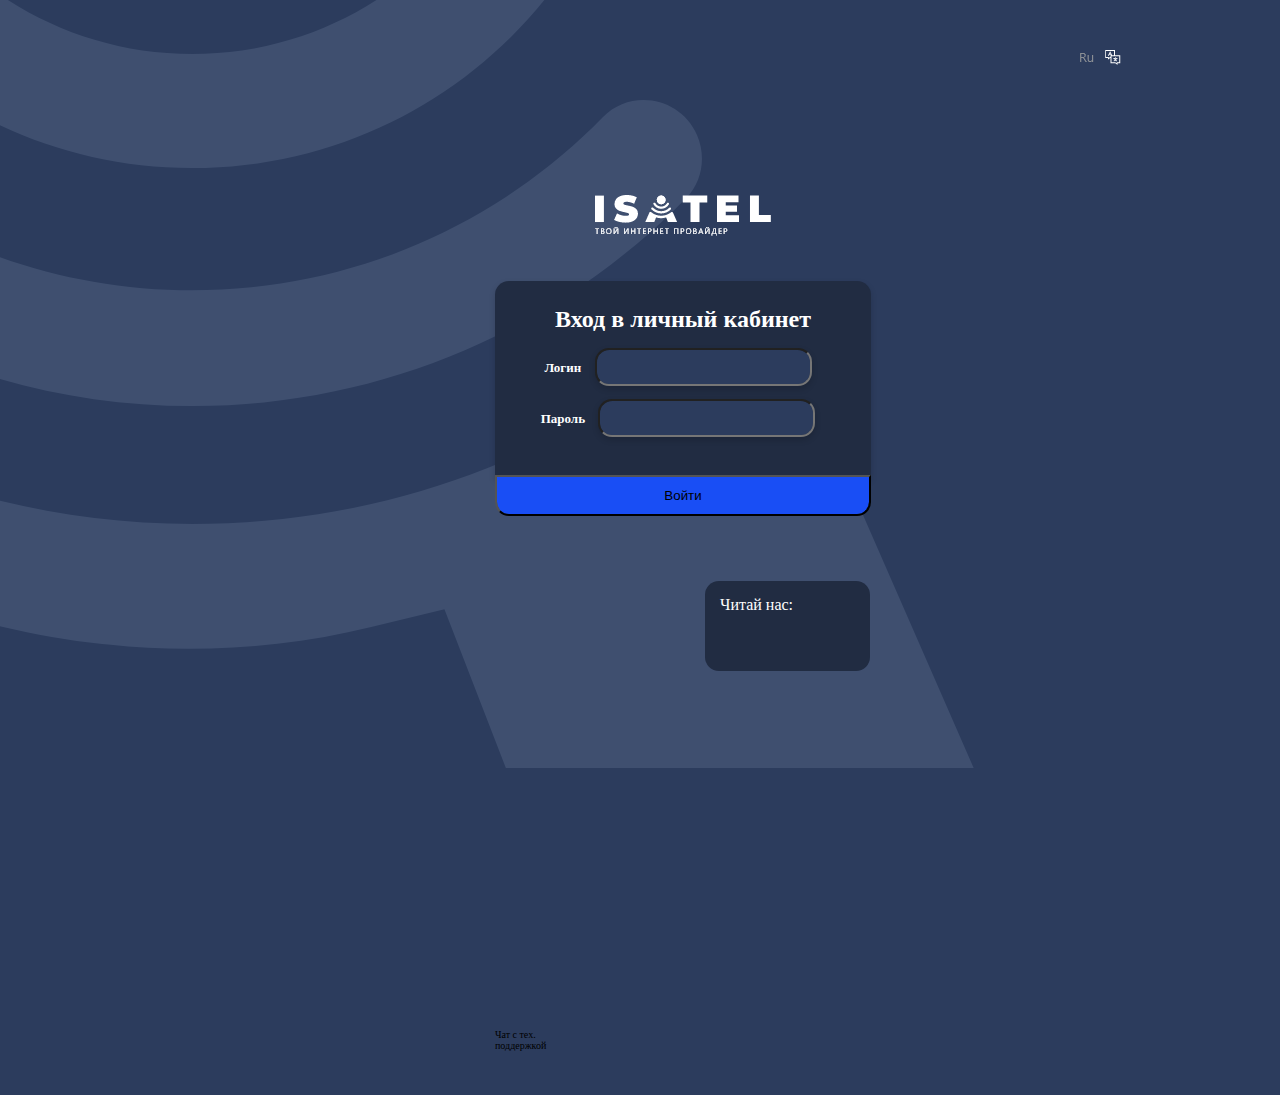
==== Login.html @ 5035eda1 "isatel" ====
<!DOCTYPE html>
<html lang="ru">
<head>
    <meta charset="utf-8"/>
    <title>Isatel</title>
    <link rel="stylesheet" href="css/style.css" type="text/css"/>
</head>
<body>
    <div class="background">
        <img src="img/MAIN.png">
    </div>
    <div class="ru">
         <img src="img/Ru.png" alt="">
    </div>
    <div class="logo">
        <img src="img/Logo.png" alt="">
    </div>
    <div class="Avtorisation">
    <form action="">
        <h2>Вход в личный кабинет</h2>
        <p><strong>Логин</strong>
            <input maxlength="25" size="40" name="login"></p>
        <p><strong>Пароль</strong>
            <input type="password" maxlength="25" size="40" name="password"></p>
        <button>Войти</button>
    </form>
    </div>
    <div class="chat">
       <p>Чат с тех. поддержкой</p>
       <img src="">
    </div>
    <div class="aboutus">
        <p>Читай нас:</p>
    </div>
</body>
</html>
---- css/style.css ----
body {
    width: 1366px;
    height: 768px;
    min-width: 1300px;
    max-width: 1500px;
    min-height: 750px;
    max-height: 790px;
    margin: 0 auto;
    padding: 0;
    background: #2C3C5D;
}

.background{
    margin: 0 auto;
}

.background img{
    width:1366px;
    height:768px;
}

.ru{
    text-align: right;
    padding: 1px 245px;
    margin: -35px auto;
    position: relative;
    top: -690px;
}


.logo{
    padding: 0px 60px;
    margin: 0px 80px;
    position: relative;
    top: -540px;
    text-align: center;
}

.Isatel-logo{
    margin: 1px auto;
    padding: 45px 80px;
}

.menu{
    text-align: right;
}

.menu > ul > li{
    position: relative;
}

.menu ul li {
    list-style: none;
    display: inline-block;
}

.menu ul li a{
    position: relative;
    top: -110px;
    right: 270px;
    margin: 1px auto;
    color: #8A8E94;
    font-size: 12px;
    line-height: 10px;
    text-decoration: none;
    font-weight: bold;
    text-transform: uppercase;
    padding: 25px 15px;
    display: inline-block;
    text-align: center;
    width: 100px;
}

ul li a:hover{
     color: white;
     border: 1px solid #194EF5;
     border-radius: 0 0 12px 12px;
}

.logo img{
    text-align: center;
    margin: 10px 10px;
}

.Avtorisation{
    position: relative;
    top: -530px;
    left: 495px;
    width: 376px;
    height: 197px;
    margin: 1px 0;
    background: #212C42 0% 0% no-repeat padding-box;
    box-shadow: 0px 3px 6px #00000029;
    border-radius: 14px 14px 0px 0px;
    opacity: 1;
    color: white;
}

.Avtorisation h2{
    position: relative;
    top: 25px;
    text-align: center;

}


.Avtorisation p{
position: relative;    
text-align: -webkit-center;
top: 20px;
left: -10px;
color: var(--unnamed-color-ffffff);
font: normal normal normal 13px/14px Ubuntu;
letter-spacing: 0px;
}

.Avtorisation p input{
position: relative;
top: 0;
left: 10px;
width: 209px;
height: 32px;
text-align: left;
background: #2C3C5D 0% 0% no-repeat padding-box;
box-shadow: 0px 3px 6px #00000029;
border-radius: 14px;

}


button{
    position: relative;
    top: 45px;
    left: 0;
    width: 376px;
    height: 41px;
    background: #194EF5 0% 0% no-repeat padding-box;
    border-radius: 0px 0px 14px 14px;
    opacity: 1;
}


.chat{
    margin: 0 auto;
    padding: 10px 10px;
}

.chat p{
    position: relative;
    left: 485px;
    top: -432;
    width: 76px;
    height: 28px;
    font-size: 10px;
}




.aboutus{
    position: relative;
    top: -530px;
    left: 705px;
    width: 165px;
    height: 90px;
    background: #212C42 0% 0% no-repeat padding-box;
    border-radius: 14px;
}

.aboutus p{
    position: relative;
    top: 15px;
    left: 15px;
    color: white;
}

.icons{
    position: relative;
    top: -201px;
    left: 1100px;
    margin: 52px 20px;
    color: #ffffff;
    font-size: 10px;
    line-height: 10px;
    text-decoration: none;
    font-weight: bold;
    padding: 0 15px;
    width: 225px;
}

.text-icon{
    display: inline; 
    margin-right: 5px;   
    padding: 3px;
}

.icons p i{
    position: relative;
    top: 3px;
    font-size: 15px;
    padding: 0px 5px;
}


.icons-item{
    position: relative;
    top: -200px;
    display: flex;
    margin: 0 auto;
    padding: 8px 78px;
    width: 1198px;
}

.icons-item i{
    font-size: 40px;
    margin: 2px 10px;
    color: #fff;
}



.icons-item p{
    text-align: left;
    display: flex;
    font-size: 12px;
}

.text-icon1{
    position: relative;
    top: -6;
}


.text-icon2{
    position: relative;
    top: 15px;
}

.pay {
    position: relative;
    top: -267px;
    left: 852px;
    width: 487px;
    height: 42px;
    border-radius: 14px;
    background: #212C42;
}

.info{
    position: relative;
    top: -220px;
    width: 682px;
    height: 288px;
    border-radius: 14px;
    background: #212C42;
    margin: 11px 70px;
}

.balance{
    position: relative;
    top: -519px;
    left: 778px;
    width: 487px;
    height: 288px;
    border-radius: 14px;
    background: #212C42;
    margin: 11px 70px;
}

.news{
    position: relative;
    top: -500px;
    margin: 11px 70px;
    width: 377px;
    height: 183px;
    border-radius: 14px;
    background: #212C42;
}
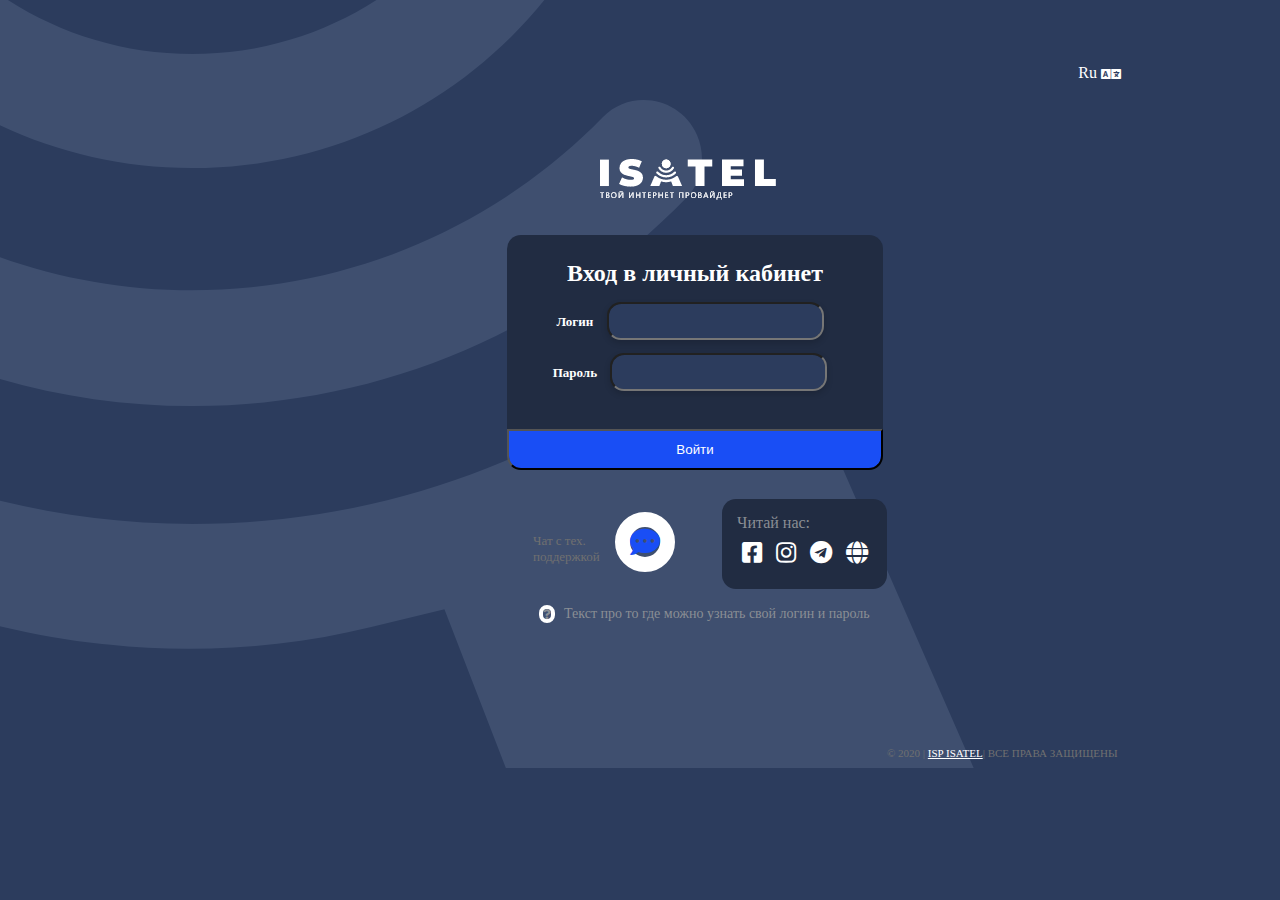
==== commit ad978674: "isatel l" ====
--- a/Login.html
+++ b/Login.html
@@ -4,13 +4,15 @@
     <meta charset="utf-8"/>
     <title>Isatel</title>
     <link rel="stylesheet" href="css/style.css" type="text/css"/>
+    <link rel="stylesheet" href="fonts/css/all.css" type="text/css"/>
 </head>
 <body>
     <div class="background">
         <img src="img/MAIN.png">
     </div>
     <div class="ru">
-         <img src="img/Ru.png" alt="">
+        <p>Ru
+        <i class="fas fa-language"></i></p>
     </div>
     <div class="logo">
         <img src="img/Logo.png" alt="">
@@ -26,11 +28,21 @@
     </form>
     </div>
     <div class="chat">
-       <p>Чат с тех. поддержкой</p>
-       <img src="">
+       <p>Чат с тех. поддержкой
+       <i class="fas fa-comment-dots"></i></p>
     </div>
     <div class="aboutus">
         <p>Читай нас:</p>
+        <i class="fab fa-facebook-square"></i>
+        <i class="fab fa-instagram"></i>
+        <i class="fab fa-telegram"></i>
+        <i class="fas fa-globe"></i>
     </div>
+    <div class="question">
+        <p>Текст про то где можно узнать свой логин и пароль
+             <i class="fas fa-question"></i>
+        </p>
+    </div>
+    <p class="ISP">© 2020 | <a href="index.html">ISP ISATEL</a>| ВСЕ ПРАВА ЗАЩИЩЕНЫ</p>
 </body>
 </html>--- a/css/style.css
+++ b/css/style.css
@@ -1,4 +1,5 @@
 body {
+    font-family:  Raleway;
     width: 1366px;
     height: 768px;
     min-width: 1300px;
@@ -10,6 +11,10 @@
     background: #2C3C5D;
 }
 
+
+/*background*/
+
+
 .background{
     margin: 0 auto;
 }
@@ -18,6 +23,8 @@
     width:1366px;
     height:768px;
 }
+
+/*ru icon*/
 
 .ru{
     text-align: right;
@@ -25,21 +32,36 @@
     margin: -35px auto;
     position: relative;
     top: -690px;
-}
-
+    color: #fff;
+}
+
+.ru  i{
+    position: relative;
+    top: 2px;
+}
+
+/*logotip*/
 
 .logo{
-    padding: 0px 60px;
-    margin: 0px 80px;
-    position: relative;
-    top: -540px;
+    position: relative;
+    top: -605px;
+    left: 590px;
+    width: 150px;
+}
+
+
+.logo img{
     text-align: center;
-}
+    margin: 10px 10px;
+}
+
 
 .Isatel-logo{
     margin: 1px auto;
     padding: 45px 80px;
 }
+
+/*main menu*/
 
 .menu{
     text-align: right;
@@ -72,27 +94,25 @@
 }
 
 ul li a:hover{
-     color: white;
-     border: 1px solid #194EF5;
-     border-radius: 0 0 12px 12px;
-}
-
-.logo img{
-    text-align: center;
-    margin: 10px 10px;
-}
+    position: relative;
+    color: white;
+    background: #194EF5;
+    border-radius: 12px 12px 12px 12px;
+     
+}
+
+/*avtorisation*/
 
 .Avtorisation{
     position: relative;
-    top: -530px;
-    left: 495px;
+    top: -605px;
+    left: 507px;
     width: 376px;
     height: 197px;
     margin: 1px 0;
-    background: #212C42 0% 0% no-repeat padding-box;
-    box-shadow: 0px 3px 6px #00000029;
+    background: #212C42;
+    box-shadow: none;
     border-radius: 14px 14px 0px 0px;
-    opacity: 1;
     color: white;
 }
 
@@ -140,7 +160,13 @@
 }
 
 
+/*chat*/
+
 .chat{
+    position: relative;
+    top: -523px;
+    left: 30px;
+    color: #707070;
     margin: 0 auto;
     padding: 10px 10px;
 }
@@ -148,19 +174,29 @@
 .chat p{
     position: relative;
     left: 485px;
-    top: -432;
     width: 76px;
     height: 28px;
-    font-size: 10px;
-}
-
-
-
+    margin: 8px;
+    font-size: 13px;
+}
+
+.chat i{
+    position: absolute;
+    display: flex;
+    top: -21px;
+    left: 82px;
+    font-size: 30px;
+    border: 15px solid #fff;
+    border-radius: 30px;
+    color: #194EF5;
+}
+
+/*read us*/ 
 
 .aboutus{
     position: relative;
-    top: -530px;
-    left: 705px;
+    top: -619px;
+    left: 722px;
     width: 165px;
     height: 90px;
     background: #212C42 0% 0% no-repeat padding-box;
@@ -171,8 +207,89 @@
     position: relative;
     top: 15px;
     left: 15px;
-    color: white;
-}
+    color: #8A8E94;
+}
+
+.aboutus i{
+    position: relative;
+    left: 15px;
+    margin: 8px 5px;
+    font-size: 23px;
+    color: #fff;
+}
+
+.about1 p{
+    position: relative;
+    top: 15px;
+    left: 15px;
+    color: #707070;
+}
+
+.about1 i{
+    position: relative;
+    left: 15px;
+    margin: 8px 5px;
+    font-size: 23px;
+    color: #fff;
+}
+
+.about1{
+    position: relative;
+    top: -893px;
+    left: 1113px;
+    width: 165px;
+    height: 90px;
+    background: #212C42;
+    border-radius: 14px;
+}
+
+/*question*/
+
+.question{
+    position: relative;
+    top: -626px;
+    left: 514px;
+    width: 470px;
+    color: #8A8E94;
+    font-size: 14px;
+}
+
+
+.question p{
+    position: relative;
+    left: 50px;
+    top: 10px;
+}
+
+
+
+.question i{
+    position: absolute;
+    top: 1px;
+    margin: -2px -35px;
+    left: 10px;
+    border: 4px solid #fff;
+    border-radius: 31px;
+    font-size: 10px;
+}
+
+/*ISP*/
+
+.ISP{
+    position: absolute;
+    top: 726px;
+    left: 767px;
+    width: 233px;
+    padding: 10px 120px;
+    font-size: 11px;
+    color: #707070;
+}
+
+.ISP a{
+    color: #fff;
+}
+
+/*icons*/
 
 .icons{
     position: relative;
@@ -236,19 +353,35 @@
     top: 15px;
 }
 
+/*pay*/
+
 .pay {
     position: relative;
     top: -267px;
-    left: 852px;
+    left: 780px;
     width: 487px;
     height: 42px;
     border-radius: 14px;
     background: #212C42;
-}
+    color: #fff;
+}
+
+.pay p{
+    padding: 12px 30px;
+    text-align: center;
+}
+
+.pay i{
+    position: relative;
+    top: -43px;
+    left: 390px;
+}
+
+/*information*/
 
 .info{
     position: relative;
-    top: -220px;
+    top: -245px;
     width: 682px;
     height: 288px;
     border-radius: 14px;
@@ -256,10 +389,102 @@
     margin: 11px 70px;
 }
 
+.info p{
+    padding: 15px 25px;
+    font-size: 18px;
+    color: #fff;
+}
+
+.info h3{
+    position: relative;
+    top: -8px;
+    left: 269px;
+    color: #fff;
+    font-size: 12px;
+}
+
+.info h4{
+    position: relative;
+    top: -166px;
+    left: 440px;
+    color: #fff;
+    font-size: 12px;
+}
+
+.info button{
+    position: relative;
+    top: -170px;
+    left: 285px;
+    width: 355px;
+    height: 42px;
+    border-radius: 14px;
+    background: #194EF5
+}
+
+/*traffic info*/
+
+.traffic {
+    position: relative;
+    top: 1px;
+    left: 292px;
+    width: 134px;
+}
+
+.traffic p{
+    padding: 0;
+    margin: 0;
+    font-size: 14px;
+    color: #8A8E94;
+}
+
+.traffic i{
+    position: relative;
+    right: 135px;
+}
+
+.traffic h2{
+    position: relative;
+    top: -15px;
+    color: #fff;
+    font-size: 17px;
+}
+
+/*speed info*/
+
+.speed{
+    position: relative;
+    top: -162px;
+    left: 461px;
+    width: 134px;
+
+}
+
+.speed p{
+    padding: 0;
+    margin: 0;
+    font-size: 14px;
+    height: 16px;
+    color: #8A8E94;
+}
+
+.speed i{
+    position: relative;
+    right: 135px;
+}
+
+.speed h2{
+    position: relative;
+    top: -15px;
+    color: #fff;
+    font-size: 17px;
+}
+
+/*balance info*/
+
 .balance{
     position: relative;
-    top: -519px;
-    left: 778px;
+    top: -545px;
+    left: 715px;
     width: 487px;
     height: 288px;
     border-radius: 14px;
@@ -267,12 +492,249 @@
     margin: 11px 70px;
 }
 
+.balance p{
+    padding: 20px 20px;
+    color: #fff;
+}
+
+.balance h2{
+    position: relative;
+    top: -20px;
+    left: 34px;
+    padding: 12px 20px;
+    color: #fff;
+}
+
+.balance button{
+    position: relative;
+    top: -85px;
+    left: 305px;
+    width: 147px;
+    height: 42px;
+    border-radius: 14px;
+    background: #194EF5;
+}
+
+.balance h3{
+    position: relative;
+    top: -90px;
+    left: 5px;
+    padding: 10px 15px;
+    color: #fff;
+    font-size: 15px;
+}
+
+.balance i{
+    position: relative;
+    right: 189px;
+}
+
+.paybalance{
+    position: relative;
+    top: -80px;
+}
+
+.paybalance p{
+    position: relative; 
+    top: -11px;
+    color: #8A8E94;
+}
+
+.paybalance i{
+    position: relative;
+    top: -23px;
+    right: 129px;
+    color: #8A8E94;
+}
+
+.paybalance h3{
+    position: relative;
+    top: -50px;
+    left: 5px;
+    padding: 10px 15px;
+    color: #fff;
+    font-size: 16px;
+}
+
+.paybalance2{
+    position: relative;
+    top: -192px;
+    left: 167px;
+}
+
+.paybalance2 p{
+    position: relative; 
+    top: -29px;
+    color: #8A8E94;
+}
+
+.paybalance2 i{
+    position: relative;
+    top: -23px;
+    right: 150px;
+    color: #8A8E94;
+}
+
+.paybalance2 h3{
+    position: relative;
+    top: -66px;
+    left: 5px;
+    padding: 10px 15px;
+    color: #fff;
+    font-size: 16px;
+
+}
+
+.paybalance3 {
+    position: relative;
+    top: -320px;
+    left: 345px;
+}
+
+.paybalance3 p{
+    position: relative; 
+    top: -29px;
+    color: #8A8E94;
+}
+
+.paybalance3 i{
+    position: relative;
+    top: -23px;
+    right: 85px;
+    color: #8A8E94;
+}
+
+.paybalance3 h3{
+    position: relative;
+    top: -66px;
+    left: 5px;
+    padding: 10px 15px;
+    color: #fff;
+    font-size: 16px;
+}
+
+/*result*/
+
+.result{
+    position: relative;
+    top: -407px;
+    left: 30px;
+}
+
+.result p{
+    color: #8A8E94;
+}
+
+.result i{
+    position: relative;
+    top: 1px;
+    right: 215px;
+    color: #8A8E94;
+}
+
+/*news*/
+
 .news{
     position: relative;
-    top: -500px;
+    top: -525px;
     margin: 11px 70px;
     width: 377px;
     height: 183px;
     border-radius: 14px;
     background: #212C42;
+}
+
+.news button {
+    position: relative;
+    top: 110px;
+    left: 210px;
+    width: 134px;
+    height: 42px;
+    border: 2px solid #194EF5;
+    border-radius: 14px;
+}
+
+/*service*/
+
+.service{
+    position: relative;
+    top: -719px;
+    left: 445px;
+    width: 597px;
+    height: 183px;
+    border-radius: 14px;
+    background: #212C42;
+    margin: 5px 35px;
+}
+
+.service p{
+    padding: 15px 15px;
+    margin: 0 auto;
+    color: #fff;
+}
+
+
+
+.ser1{
+    position: relative;
+    left: 11px;
+    margin: 11px 10px;
+    display: inline-block;
+    width: 167px;
+    height: 86px;
+    border-radius: 14px 14px 0 0;
+    background: #2C3C5D;
+}
+
+.ser1 img{
+    padding: 26px 16px;
+}
+
+.ser1 button{
+    position: relative;
+    top: -20px;
+    margin: 13px 0px;
+    width: 167px;
+    height: 31px;
+    border-radius: 0px 0px 14px 14px;
+    background: #194EF5;
+}
+
+
+
+
+
+button{
+    color: #fff;
+}
+
+
+.help-chat{
+    position: relative;
+    top: -905px;
+    left: 10px;
+    color: #707070;
+    margin: 0 auto;
+    padding: 10px 10px;
+    width: 111px;
+}
+
+.help-chat p{
+    position: relative;
+    left: 485px;
+    width: 76px;
+    height: 28px;
+    margin: 8px;
+    font-size: 13px;
+}
+
+.help-chat i{
+    position: absolute;
+    display: flex;
+    top: -21px;
+    left: 82px;
+    font-size: 30px;
+    border: 15px solid #fff;
+    border-radius: 30px;
+    color: #194EF5;
 }